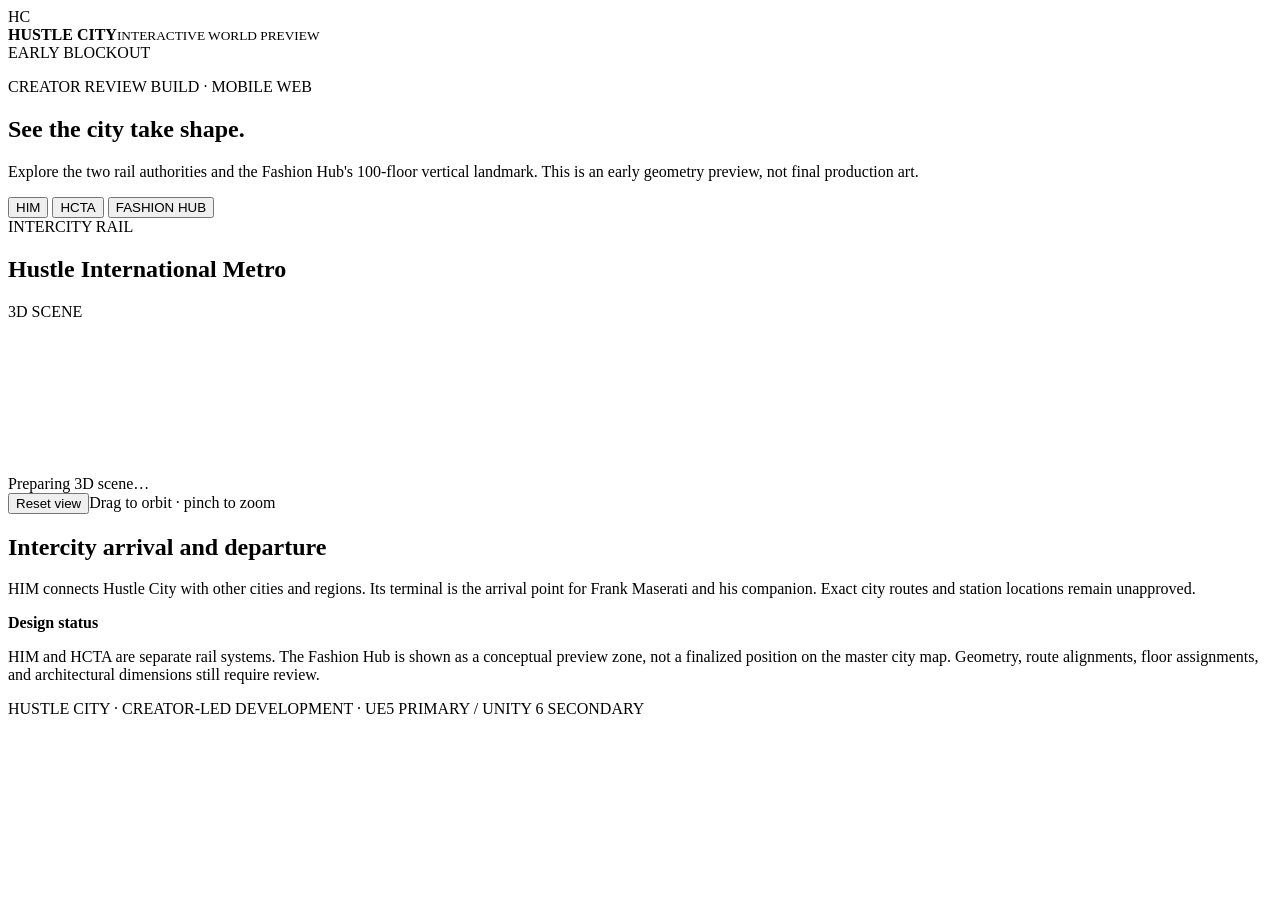
==== web-preview/index.html @ 6255a5c3 "Create mobile browser 3D preview shell" ====
<!doctype html>
<html lang="en">
<head>
  <meta charset="utf-8">
  <meta name="viewport" content="width=device-width,initial-scale=1,maximum-scale=1,user-scalable=no">
  <meta name="theme-color" content="#10131b">
  <title>Hustle City — Interactive World Preview</title>
  <link rel="stylesheet" href="./styles.css">
  <script src="https://cdn.babylonjs.com/babylon.js"></script>
</head>
<body>
  <header class="topbar">
    <div class="brand"><span class="mark">HC</span><div><strong>HUSTLE CITY</strong><small>INTERACTIVE WORLD PREVIEW</small></div></div>
    <span class="status">EARLY BLOCKOUT</span>
  </header>
  <main>
    <section class="intro">
      <p class="eyebrow">CREATOR REVIEW BUILD · MOBILE WEB</p>
      <h1>See the city take shape.</h1>
      <p>Explore the two rail authorities and the Fashion Hub's 100-floor vertical landmark. This is an early geometry preview, not final production art.</p>
    </section>
    <nav class="view-tabs" aria-label="Preview views">
      <button class="active" data-view="him">HIM</button>
      <button data-view="hcta">HCTA</button>
      <button data-view="fashion">FASHION HUB</button>
    </nav>
    <section class="viewer-wrap">
      <div class="viewer-head"><div><span class="eyebrow" id="view-kicker">INTERCITY RAIL</span><h2 id="view-title">Hustle International Metro</h2></div><span class="live-dot">3D SCENE</span></div>
      <div class="canvas-wrap"><canvas id="renderCanvas" aria-label="Interactive 3D Hustle City preview"></canvas><div id="loading" class="loading">Preparing 3D scene…</div></div>
      <div class="viewer-controls"><button id="resetCamera" class="secondary">Reset view</button><span>Drag to orbit · pinch to zoom</span></div>
    </section>
    <section class="details">
      <h2 id="detail-heading">Intercity arrival and departure</h2>
      <p id="detail-copy">HIM connects Hustle City with other cities and regions. Its terminal is the arrival point for Frank Maserati and his companion. Exact city routes and station locations remain unapproved.</p>
      <div id="feature-list" class="feature-list"></div>
    </section>
    <section class="notice"><strong>Design status</strong><p>HIM and HCTA are separate rail systems. The Fashion Hub is shown as a conceptual preview zone, not a finalized position on the master city map. Geometry, route alignments, floor assignments, and architectural dimensions still require review.</p></section>
    <footer>HUSTLE CITY · CREATOR-LED DEVELOPMENT · UE5 PRIMARY / UNITY 6 SECONDARY</footer>
  </main>
  <script src="./app.js"></script>
</body>
</html>
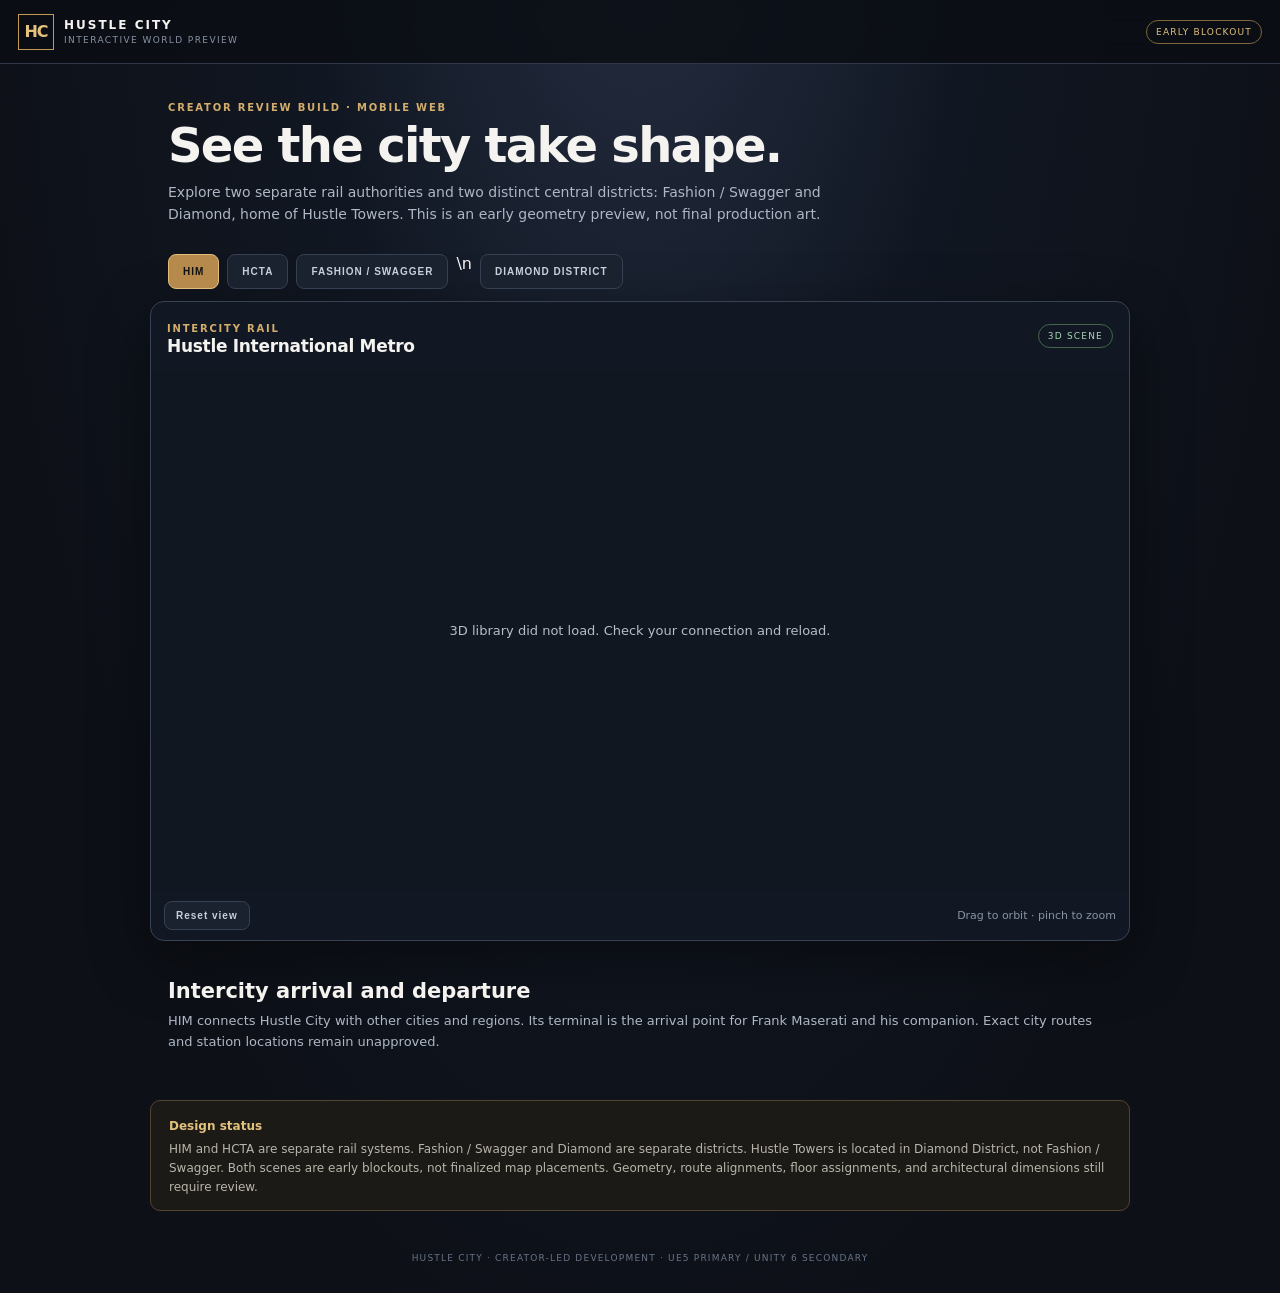
==== commit 50f983b9: "Separate Fashion and Diamond district preview views" ====
--- a/web-preview/index.html
+++ b/web-preview/index.html
@@ -17,12 +17,12 @@
     <section class="intro">
       <p class="eyebrow">CREATOR REVIEW BUILD · MOBILE WEB</p>
       <h1>See the city take shape.</h1>
-      <p>Explore the two rail authorities and the Fashion Hub's 100-floor vertical landmark. This is an early geometry preview, not final production art.</p>
+      <p>Explore two separate rail authorities and two distinct central districts: Fashion / Swagger and Diamond, home of Hustle Towers. This is an early geometry preview, not final production art.</p>
     </section>
     <nav class="view-tabs" aria-label="Preview views">
       <button class="active" data-view="him">HIM</button>
       <button data-view="hcta">HCTA</button>
-      <button data-view="fashion">FASHION HUB</button>
+      <button data-view="fashion">FASHION / SWAGGER</button>\n      <button data-view="diamond">DIAMOND DISTRICT</button>
     </nav>
     <section class="viewer-wrap">
       <div class="viewer-head"><div><span class="eyebrow" id="view-kicker">INTERCITY RAIL</span><h2 id="view-title">Hustle International Metro</h2></div><span class="live-dot">3D SCENE</span></div>
@@ -34,7 +34,7 @@
       <p id="detail-copy">HIM connects Hustle City with other cities and regions. Its terminal is the arrival point for Frank Maserati and his companion. Exact city routes and station locations remain unapproved.</p>
       <div id="feature-list" class="feature-list"></div>
     </section>
-    <section class="notice"><strong>Design status</strong><p>HIM and HCTA are separate rail systems. The Fashion Hub is shown as a conceptual preview zone, not a finalized position on the master city map. Geometry, route alignments, floor assignments, and architectural dimensions still require review.</p></section>
+    <section class="notice"><strong>Design status</strong><p>HIM and HCTA are separate rail systems. Fashion / Swagger and Diamond are separate districts. Hustle Towers is located in Diamond District, not Fashion / Swagger. Both scenes are early blockouts, not finalized map placements. Geometry, route alignments, floor assignments, and architectural dimensions still require review.</p></section>
     <footer>HUSTLE CITY · CREATOR-LED DEVELOPMENT · UE5 PRIMARY / UNITY 6 SECONDARY</footer>
   </main>
   <script src="./app.js"></script>
--- a/web-preview/styles.css
+++ b/web-preview/styles.css
@@ -0,0 +1 @@
+*{box-sizing:border-box}html,body{margin:0;min-height:100%;background:#0d1017;color:#f5f3ef;font-family:Inter,system-ui,-apple-system,Segoe UI,sans-serif}body{background:radial-gradient(ellipse at 50% -20%,#283248 0,#111722 38%,#0d1017 76%)}.topbar{height:64px;padding:0 18px;display:flex;align-items:center;justify-content:space-between;border-bottom:1px solid #303746;background:#0b0e14dd;position:sticky;top:0;z-index:5;backdrop-filter:blur(12px)}.brand{display:flex;align-items:center;gap:10px}.mark{width:36px;height:36px;display:grid;place-items:center;border:1px solid #c49b56;color:#e4c17d;font-weight:900;letter-spacing:-1px}.brand strong{display:block;font-size:12px;letter-spacing:2px}.brand small{display:block;color:#8993a5;font-size:9px;letter-spacing:1.4px;margin-top:3px}.status,.live-dot{font-size:9px;letter-spacing:1.2px;color:#e2c17d;border:1px solid #80663c;border-radius:20px;padding:6px 9px}.intro,.details,.notice,footer{max-width:980px;margin:auto;padding-left:18px;padding-right:18px}.intro{padding-top:32px;padding-bottom:22px}.eyebrow{color:#d3ad6b;font-size:10px;font-weight:700;letter-spacing:1.8px;margin:0 0 8px}.intro h1{font-size:clamp(28px,7vw,48px);line-height:1.03;letter-spacing:-1.7px;margin:0 0 12px}.intro p:not(.eyebrow){max-width:680px;color:#aeb7c5;line-height:1.55;font-size:14px;margin:0}.view-tabs{max-width:980px;margin:0 auto 12px;padding:0 18px;display:flex;gap:8px}.view-tabs button,.secondary{background:#1a2230;border:1px solid #354052;color:#c6cfdb;padding:11px 14px;border-radius:8px;font-weight:700;font-size:10px;letter-spacing:1px}.view-tabs button.active{background:#b68a4c;color:#111;border-color:#e1bd7c}.viewer-wrap{max-width:980px;margin:0 auto;border:1px solid #394252;border-radius:14px;overflow:hidden;background:#111823;box-shadow:0 18px 60px #0006}.viewer-head{padding:15px 16px;display:flex;justify-content:space-between;align-items:center}.viewer-head h2{font-size:17px;margin:0;letter-spacing:-.3px}.live-dot{color:#a9d7b5;border-color:#43634d}.canvas-wrap{height:min(62vh,520px);min-height:290px;background:linear-gradient(#192333,#101721);position:relative}canvas{width:100%;height:100%;display:block;touch-action:none;outline:none}.loading{position:absolute;inset:0;display:grid;place-items:center;color:#b5bdc9;font-size:13px;background:#101721}.loading.hidden{display:none}.viewer-controls{display:flex;justify-content:space-between;align-items:center;padding:10px 13px;color:#8793a4;font-size:11px}.secondary{padding:8px 11px;font-size:10px}.details{padding-top:25px;padding-bottom:22px}.details h2{font-size:21px;margin:0 0 8px}.details p{color:#aeb7c5;line-height:1.6;font-size:13px;margin:0 0 14px}.feature-list{display:grid;grid-template-columns:repeat(2,minmax(0,1fr));gap:8px}.feature{padding:12px;border:1px solid #303b4b;border-radius:9px;background:#151d29}.feature strong{display:block;font-size:12px;margin-bottom:4px}.feature span{font-size:11px;line-height:1.4;color:#98a4b5}.notice{margin-top:6px;margin-bottom:30px;padding-top:14px;padding-bottom:14px;border:1px solid #51452f;border-radius:10px;background:#1b1a17}.notice strong{color:#e2c17d;font-size:12px}.notice p{font-size:12px;color:#b9b5aa;line-height:1.55;margin:6px 0 0}footer{padding-top:12px;padding-bottom:30px;color:#687487;font-size:9px;letter-spacing:1.2px;text-align:center}@media(min-width:700px){.intro,.details{padding-top:38px;padding-bottom:28px}.canvas-wrap{height:520px}.feature-list{grid-template-columns:repeat(3,minmax(0,1fr))}}@media(max-width:390px){.view-tabs{gap:5px}.view-tabs button{padding:10px 9px;font-size:9px}.viewer-controls span{font-size:9px}.feature-list{grid-template-columns:1fr}}
